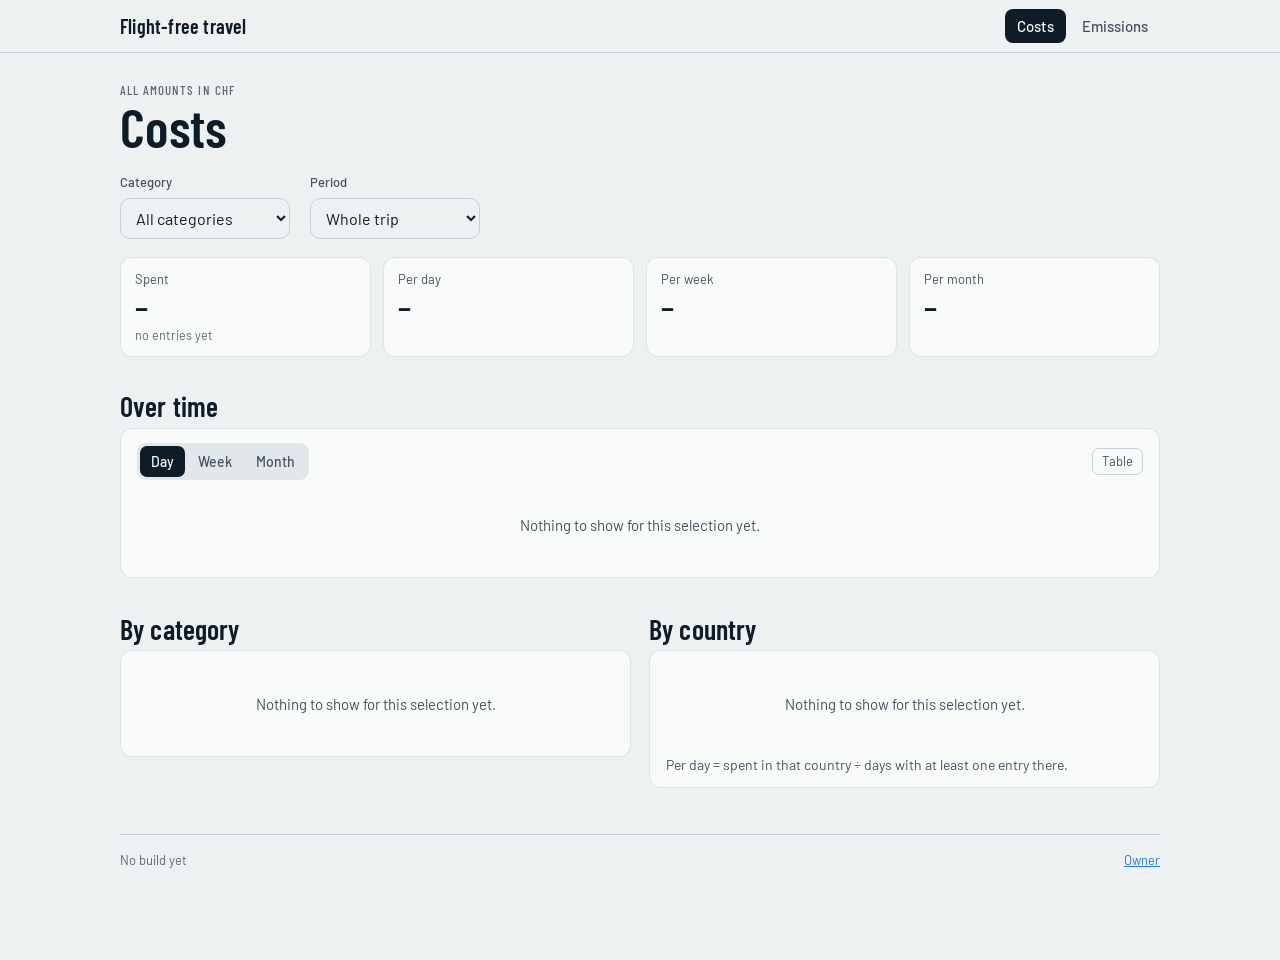
==== site/costs/index.html @ 5e5956b8 "intital draft" ====
<!doctype html>
<html lang="en">
<head>
<meta charset="utf-8">
<meta name="viewport" content="width=device-width, initial-scale=1, viewport-fit=cover">
<title>Costs · Flight-free travel</title>
<meta name="description" content="Travel costs in CHF by day, week, month, category and country.">
<meta name="theme-color" content="#0f1c28">
<link rel="manifest" href="../manifest.webmanifest">
<link rel="icon" href="../icons/icon.svg" type="image/svg+xml">
<link rel="apple-touch-icon" href="../icons/apple-touch-icon.png">
<link rel="preconnect" href="https://fonts.googleapis.com">
<link rel="preconnect" href="https://fonts.gstatic.com" crossorigin>
<link rel="stylesheet" href="https://fonts.googleapis.com/css2?family=Barlow+Condensed:wght@500;600&family=Barlow:wght@400;500;600&family=IBM+Plex+Mono:wght@400;500&display=swap">
<link rel="stylesheet" href="../assets/app.css">
<script src="../vendor/d3.v7.9.0.min.js"></script>
<script type="module" src="../assets/costs.js"></script>
</head>
<body>
<header class="topbar"><div class="wrap">
  <a class="brand" href="../">Flight-free travel</a>
  <nav class="nav" aria-label="Pages"><a href="../costs/" aria-current="page">Costs</a><a href="../emissions/">Emissions</a></nav>
  <button class="sync owner-only" id="sync-pill" type="button">Synced</button>
</div></header>

<main class="wrap">
  <section class="page-head">
    <div class="head-row">
      <div>
        <p class="kicker">All amounts in CHF</p>
        <h1>Costs</h1>
      </div>
      <button class="btn primary owner-only" id="add-btn" type="button">Add cost</button>
    </div>
  </section>

  <div class="filters">
    <div class="field"><label for="f-cat">Category</label><select id="f-cat" class="plain"></select></div>
    <div class="field"><label for="f-period">Period</label>
      <select id="f-period" class="plain">
        <option value="all">Whole trip</option>
        <option value="30">Last 30 days</option>
        <option value="month">This month</option>
      </select>
    </div>
  </div>

  <section class="kpis" id="kpis" aria-label="Key figures"></section>

  <section class="block" aria-labelledby="h-time">
    <h2 id="h-time">Over time</h2>
    <figure class="card">
      <div class="fig-head">
        <div class="seg" id="grain-seg" role="radiogroup" aria-label="Group by">
          <input type="radio" name="grain" id="g-day" value="day" checked><label for="g-day">Day</label>
          <input type="radio" name="grain" id="g-week" value="week"><label for="g-week">Week</label>
          <input type="radio" name="grain" id="g-month" value="month"><label for="g-month">Month</label>
        </div>
        <button class="tbtn" type="button" data-table="time" aria-pressed="false">Table</button>
      </div>
      <div class="chart" id="time-chart"></div>
      <div class="ftable" id="time-table" hidden></div>
    </figure>
  </section>

  <section class="block">
    <div class="two">
      <div>
        <h2 class="h2" id="h-cat">By category</h2>
        <figure class="card" aria-labelledby="h-cat">
          <div class="chart" id="cat-chart"></div>
        </figure>
      </div>
      <div>
        <h2 class="h2" id="h-country">By country</h2>
        <figure class="card" aria-labelledby="h-country">
          <div class="chart" id="country-chart"></div>
          <p class="explain">Per day = spent in that country ÷ days with at least one entry there.</p>
        </figure>
      </div>
    </div>
  </section>

  <section class="block owner-only" aria-labelledby="h-entries">
    <h2 id="h-entries">Entries</h2>
    <p class="lede">Tap an entry to change or delete it. Changes are saved to the repo; friends see them after the next build, about two minutes later.</p>
    <div id="entries"></div>
  </section>

  <footer class="end"><span id="foot"></span><a href="#" data-owner-link>Owner</a></footer>
</main>
<button class="fab owner-only" id="fab" type="button" aria-label="Add cost">+</button>
</body>
</html>
---- site/assets/app.css ----
/* Flight-free travel: shared tokens and components for every page.
   Layout: one ledger column per page; summary first, then evidence, then (owner only) the editor. */
:root {
  --page: #edf1f2;
  --surface: #f9fbfb;
  --surface-2: #f0f4f5;
  --ink: #0f1c28;
  --ink-2: #45525f;
  --muted: #5d6975;
  --grid: #e0e6e9;
  --rule: #c7d0d6;
  --ring: rgba(15, 28, 40, 0.10);
  --actual: #2a78d6;
  --flying: #eb6834;
  --actual-wash: rgba(42, 120, 214, 0.13);
  --flying-wash: rgba(235, 104, 52, 0.15);
  --seg-track: #e1e7ea;
  --seg-on: #0f1c28;
  --seg-on-ink: #f9fbfb;
  --good-ink: #006300;
  --bad-ink: #d03b3b;
  --warn-ink: #8a5a00;
  --tip-shadow: 0 6px 24px rgba(15, 28, 40, 0.16);
  --dialog-shadow: 0 24px 80px rgba(15, 28, 40, 0.28);
  --font-display: "Barlow Condensed", "Arial Narrow", sans-serif;
  --font-ui: "Barlow", system-ui, -apple-system, "Segoe UI", Roboto, sans-serif;
  --font-mono: "IBM Plex Mono", ui-monospace, "SF Mono", Menlo, Consolas, monospace;
  color-scheme: light;
}
@media (prefers-color-scheme: dark) {
  :root:not([data-theme="light"]) {
    --page: #0a1016; --surface: #111a22; --surface-2: #16212b; --ink: #e7edf1; --ink-2: #b4c0c9;
    --muted: #8794a0; --grid: #1f2a34; --rule: #34424d; --ring: rgba(255, 255, 255, 0.10);
    --actual: #3987e5; --flying: #d95926; --actual-wash: rgba(57, 135, 229, 0.20);
    --flying-wash: rgba(217, 89, 38, 0.22); --seg-track: #1a2530; --seg-on: #e7edf1;
    --seg-on-ink: #0a1016; --good-ink: #0ca30c; --bad-ink: #e66767; --warn-ink: #e0a43c;
    --tip-shadow: 0 6px 24px rgba(0, 0, 0, 0.5); --dialog-shadow: 0 24px 80px rgba(0, 0, 0, 0.6);
    color-scheme: dark;
  }
}
:root[data-theme="dark"] {
  --page: #0a1016; --surface: #111a22; --surface-2: #16212b; --ink: #e7edf1; --ink-2: #b4c0c9;
  --muted: #8794a0; --grid: #1f2a34; --rule: #34424d; --ring: rgba(255, 255, 255, 0.10);
  --actual: #3987e5; --flying: #d95926; --actual-wash: rgba(57, 135, 229, 0.20);
  --flying-wash: rgba(217, 89, 38, 0.22); --seg-track: #1a2530; --seg-on: #e7edf1;
  --seg-on-ink: #0a1016; --good-ink: #0ca30c; --bad-ink: #e66767; --warn-ink: #e0a43c;
  --tip-shadow: 0 6px 24px rgba(0, 0, 0, 0.5); --dialog-shadow: 0 24px 80px rgba(0, 0, 0, 0.6);
  color-scheme: dark;
}

*, *::before, *::after { box-sizing: border-box; }
html { -webkit-text-size-adjust: 100%; }
body { margin: 0; background: var(--page); color: var(--ink); font-family: var(--font-ui); font-size: 15px; line-height: 1.5; padding-top: env(safe-area-inset-top, 0px); padding-bottom: env(safe-area-inset-bottom, 0px); }
img { max-width: 100%; }
[hidden] { display: none !important; }
h1, h2, h3 { text-wrap: balance; margin: 0; }
p { margin: 0; }
a { color: var(--actual); }
button, input, select, textarea { font: inherit; color: inherit; }
.wrap { max-width: 1120px; margin: 0 auto; padding-inline: clamp(16px, 4vw, 40px); }
.kicker, legend, .eyebrow { font-family: var(--font-display); text-transform: uppercase; letter-spacing: 0.08em; font-size: 13px; color: var(--muted); font-weight: 500; }
.muted { color: var(--muted); }
.num { font-variant-numeric: tabular-nums; }

/* owner-only UI is hidden for friends viewing the site */
body:not(.owner) .owner-only { display: none !important; }

/* ---------- top bar */
.topbar { border-bottom: 1px solid var(--rule); background: var(--page); }
.topbar .wrap { display: flex; align-items: center; gap: 8px 18px; min-height: 52px; flex-wrap: wrap; padding-block: 6px; }
.brand { font-family: var(--font-display); font-weight: 600; font-size: 20px; letter-spacing: 0.01em; color: var(--ink); text-decoration: none; margin-right: auto; }
.nav { display: flex; gap: 4px; }
.nav a { text-decoration: none; color: var(--ink-2); padding: 6px 12px; border-radius: 8px; font-weight: 500; }
.nav a[aria-current="page"] { background: var(--seg-on); color: var(--seg-on-ink); }
.nav a:focus-visible { outline: 2px solid var(--actual); outline-offset: 2px; }
.sync { display: inline-flex; align-items: center; gap: 6px; font-size: 13px; color: var(--ink-2); border: 1px solid var(--rule); border-radius: 999px; padding: 3px 10px; background: var(--surface); cursor: pointer; }
.sync::before { content: ""; width: 8px; height: 8px; border-radius: 50%; background: var(--good-ink); }
.sync[data-state="pending"]::before, .sync[data-state="syncing"]::before { background: var(--warn-ink); }
.sync[data-state="error"]::before, .sync[data-state="offline"]::before { background: var(--bad-ink); }

/* ---------- page head */
.page-head { padding-block: 28px 14px; display: grid; gap: 8px; }
.page-head h1 { font-family: var(--font-display); font-weight: 600; font-size: clamp(36px, 6vw, 54px); line-height: 0.98; letter-spacing: 0.005em; }
.page-head .sub { color: var(--ink-2); max-width: 66ch; font-size: 16px; }
.head-row { display: flex; align-items: flex-end; justify-content: space-between; gap: 12px 20px; flex-wrap: wrap; }

/* ---------- buttons */
.btn { display: inline-flex; align-items: center; justify-content: center; gap: 6px; border: 1px solid var(--rule); background: var(--surface); color: var(--ink); border-radius: 10px; padding: 8px 14px; font-weight: 500; cursor: pointer; text-decoration: none; }
.btn:hover { border-color: var(--ink-2); }
.btn.primary { background: var(--seg-on); color: var(--seg-on-ink); border-color: var(--seg-on); }
.btn.danger { color: var(--bad-ink); }
.btn.small { padding: 4px 10px; font-size: 13px; border-radius: 8px; }
.btn:focus-visible, .linkbtn:focus-visible { outline: 2px solid var(--actual); outline-offset: 2px; }
.btn:disabled { opacity: 0.5; cursor: default; }
.linkbtn { background: none; border: 0; padding: 0; color: var(--actual); cursor: pointer; text-decoration: underline; text-underline-offset: 3px; font-size: 14px; }
.fab { position: fixed; right: max(16px, env(safe-area-inset-right, 0px)); bottom: calc(16px + env(safe-area-inset-bottom, 0px)); width: 58px; height: 58px; border-radius: 50%; border: 0; background: var(--seg-on); color: var(--seg-on-ink); font-size: 30px; line-height: 1; box-shadow: var(--tip-shadow); cursor: pointer; z-index: 30; display: none; }
@media (max-width: 760px) { body.owner .fab { display: block; } }

/* ---------- segmented controls and lens bar */
.lensbar { position: sticky; top: env(safe-area-inset-top, 0px); z-index: 20; background: color-mix(in srgb, var(--page) 93%, transparent); -webkit-backdrop-filter: blur(8px); backdrop-filter: blur(8px); border-block: 1px solid var(--rule); }
.lensbar-in { padding-block: 10px; }
.lens-row { display: flex; flex-wrap: wrap; gap: 10px 22px; align-items: flex-end; }
fieldset.lens { border: 0; margin: 0; padding: 0; min-width: 0; }
legend { padding: 0; margin-bottom: 4px; font-size: 12px; }
.seg { display: inline-flex; flex-wrap: wrap; background: var(--seg-track); border-radius: 9px; padding: 3px; gap: 2px; }
.seg input { position: absolute; opacity: 0; width: 1px; height: 1px; pointer-events: none; }
.seg label { padding: 5px 11px; border-radius: 7px; font-size: 14px; font-weight: 500; color: var(--ink-2); cursor: pointer; white-space: nowrap; user-select: none; }
.seg label:hover { color: var(--ink); }
.seg input:checked + label { background: var(--seg-on); color: var(--seg-on-ink); }
.seg input:focus-visible + label { outline: 2px solid var(--actual); outline-offset: 2px; }
.lens-extra { display: flex; gap: 14px; align-items: center; flex-wrap: wrap; font-size: 14px; color: var(--ink-2); padding-top: 8px; }
.lens-extra label { display: inline-flex; gap: 7px; align-items: center; cursor: pointer; }
.lens-extra input { width: 16px; height: 16px; accent-color: var(--ink); }
.lens-toggle { display: none; width: 100%; text-align: left; background: var(--surface); border: 1px solid var(--ring); border-radius: 10px; padding: 8px 12px; color: var(--ink); cursor: pointer; }
.lens-toggle span { color: var(--ink-2); }
@media (max-width: 760px) {
  .lens-toggle { display: block; }
  .lens-row, .lens-extra { display: none; }
  body.lens-open .lens-row { display: flex; margin-top: 10px; }
  body.lens-open .lens-extra { display: flex; }
}

/* ---------- figures */
.hero { display: grid; grid-template-columns: minmax(0, 0.95fr) minmax(0, 1.05fr); gap: 20px 40px; align-items: end; padding-block: 28px; }
.hero-num { font-weight: 600; font-size: clamp(54px, 10vw, 88px); line-height: 0.92; letter-spacing: -0.015em; margin-top: 6px; }
.hero-num .unit { font-size: 0.34em; font-weight: 500; color: var(--ink-2); letter-spacing: 0; }
.hero-range { color: var(--ink-2); margin-top: 8px; }
.hero-range b { color: var(--ink); font-weight: 600; }
.pair { display: flex; flex-wrap: wrap; gap: 14px 34px; margin: 18px 0 0; }
.pair dt { font-size: 13px; color: var(--ink-2); display: flex; align-items: center; gap: 7px; }
.pair dd { margin: 2px 0 0; font-size: 26px; font-weight: 600; line-height: 1.1; }
.pair dd.r { font-size: 13px; font-weight: 400; color: var(--muted); margin-top: 2px; }
@media (max-width: 760px) { .hero { grid-template-columns: 1fr; padding-block: 20px; } }
.lkey { display: inline-block; width: 16px; height: 0; border-top: 2.5px solid currentColor; border-radius: 2px; vertical-align: middle; }
.lkey.actual { color: var(--actual); } .lkey.flying { color: var(--flying); } .lkey.series { color: var(--actual); }
.lkey.planned { border-top-style: dashed; color: var(--muted); }
.dotkey { display: inline-block; width: 10px; height: 10px; border-radius: 50%; background: var(--ink); }
.dotkey.hollow { background: var(--surface); border: 2px solid var(--ink-2); width: 8px; height: 8px; }
.dotkey.flying-hollow { background: var(--surface); border: 2px solid var(--flying); width: 9px; height: 9px; }

.kpis { display: grid; grid-template-columns: repeat(4, minmax(0, 1fr)); gap: 12px; padding-block: 8px 4px; }
@media (max-width: 760px) { .kpis { grid-template-columns: repeat(2, minmax(0, 1fr)); } }
.kpi { background: var(--surface); border: 1px solid var(--ring); border-radius: 12px; padding: 12px 14px; min-width: 0; }
.kpi .label { font-size: 13px; color: var(--ink-2); }
.kpi .value { font-size: 28px; font-weight: 600; line-height: 1.15; margin-top: 2px; }
.kpi .value small { font-size: 14px; font-weight: 500; color: var(--ink-2); }
.kpi .sub { font-size: 12.5px; color: var(--muted); margin-top: 2px; }

.block { padding-block: 30px 6px; }
.block > h2, .h2 { font-family: var(--font-display); font-weight: 600; font-size: 28px; line-height: 1.1; margin: 0 0 6px; letter-spacing: 0.005em; }
.filters .field { min-width: 170px; }
.lede { max-width: 70ch; color: var(--ink-2); margin-bottom: 14px; }
.lede b { color: var(--ink); font-weight: 600; }
figure.card, .card { margin: 0; background: var(--surface); border: 1px solid var(--ring); border-radius: 12px; padding: 14px 16px 12px; min-width: 0; }
.fig-head { display: flex; justify-content: space-between; align-items: center; gap: 8px 16px; flex-wrap: wrap; margin-bottom: 6px; }
.legend { display: flex; gap: 6px 18px; flex-wrap: wrap; font-size: 13px; color: var(--ink-2); align-items: center; }
.legend > span { display: inline-flex; gap: 7px; align-items: center; }
.tbtn { background: none; border: 1px solid var(--rule); border-radius: 7px; padding: 3px 9px; color: var(--ink-2); cursor: pointer; font-size: 13px; }
.tbtn[aria-pressed="true"] { background: var(--seg-track); color: var(--ink); }
.tbtn:focus-visible { outline: 2px solid var(--actual); outline-offset: 2px; }
.chart { width: 100%; position: relative; }
.chart svg { display: block; overflow: visible; }
.scroll-x { overflow-x: auto; -webkit-overflow-scrolling: touch; }
.explain { margin-top: 10px; font-size: 14px; color: var(--ink-2); max-width: 78ch; }
.two { display: grid; grid-template-columns: minmax(0, 1fr) minmax(0, 1fr); gap: 18px; align-items: start; }
@media (max-width: 900px) { .two { grid-template-columns: 1fr; } }
.callout { margin-top: 12px; padding: 10px 12px; border-radius: 10px; background: var(--surface-2); font-size: 14px; color: var(--ink-2); }
.callout b { color: var(--ink); }
.empty { padding: 28px 16px; text-align: center; color: var(--ink-2); }
.empty b { color: var(--ink); display: block; font-size: 17px; margin-bottom: 4px; }
.ftable { margin-top: 10px; }
.filters { display: flex; flex-wrap: wrap; gap: 10px 20px; align-items: flex-end; padding-block: 6px 10px; }
select.plain { border: 1px solid var(--rule); background: var(--surface); border-radius: 9px; padding: 6px 10px; }

/* svg text */
.ax text { fill: var(--muted); font-size: 11.5px; font-family: var(--font-ui); font-variant-numeric: tabular-nums; }
.ax line, .ax path { stroke: var(--grid); }
.ax .base { stroke: var(--rule); }
.lbl { fill: var(--ink-2); font-size: 12.5px; }
.lbl-strong { fill: var(--ink); font-size: 13.5px; font-weight: 600; }
.lbl-muted { fill: var(--muted); font-size: 11.5px; }
.halo { paint-order: stroke; stroke: var(--surface); stroke-width: 4px; stroke-linejoin: round; }
.good { color: var(--good-ink); fill: var(--good-ink); }
.bad { color: var(--bad-ink); fill: var(--bad-ink); }

/* tooltip */
#tip { position: fixed; z-index: 60; pointer-events: none; background: var(--surface); color: var(--ink); border: 1px solid var(--ring); box-shadow: var(--tip-shadow); border-radius: 9px; padding: 8px 11px; font-size: 13px; max-width: 300px; line-height: 1.4; }
#tip .t-h { color: var(--ink-2); font-size: 12.5px; margin-bottom: 4px; }
#tip .t-r { display: flex; gap: 8px; align-items: baseline; }
#tip .t-v { font-weight: 600; white-space: nowrap; }
#tip .t-l { color: var(--ink-2); }
#tip .t-k { display: inline-block; width: 12px; height: 0; border-top: 2.5px solid; align-self: center; flex: none; }

/* tables */
.tblwrap { overflow-x: auto; }
table.data { width: 100%; border-collapse: collapse; font-size: 14px; font-variant-numeric: tabular-nums; }
table.data th { text-align: left; font-weight: 600; color: var(--muted); font-size: 12px; text-transform: uppercase; letter-spacing: 0.06em; border-bottom: 1px solid var(--rule); padding: 8px 10px; white-space: nowrap; }
table.data td { padding: 9px 10px; border-bottom: 1px solid var(--grid); vertical-align: top; }
table.data .num { text-align: right; white-space: nowrap; }
table.data .sm { display: block; color: var(--muted); font-size: 12.5px; }
table.data tr.planned td { color: var(--ink-2); }
.badge { display: inline-block; min-width: 22px; padding: 0 5px; text-align: center; border: 1px solid var(--rule); border-radius: 6px; font-weight: 600; font-size: 12px; line-height: 20px; color: var(--ink); }
.pill { display: inline-block; padding: 0 7px; border-radius: 999px; font-size: 11.5px; line-height: 19px; border: 1px dashed var(--rule); color: var(--ink-2); margin-left: 6px; white-space: nowrap; }
.pill.solid { border-style: solid; }
.pill.warn { border-color: var(--warn-ink); color: var(--warn-ink); border-style: solid; }
.how { background: none; border: 1px solid var(--rule); border-radius: 7px; padding: 2px 8px; color: var(--ink-2); cursor: pointer; font-size: 13px; white-space: nowrap; }
.how[aria-expanded="true"] { background: var(--seg-track); color: var(--ink); }
tr.trace-row td { background: var(--surface-2); border-bottom: 1px solid var(--grid); }
.trace { font-family: var(--font-mono); font-size: 12.5px; white-space: pre-wrap; color: var(--ink); margin: 0; line-height: 1.55; }
.trace .src { color: var(--muted); }

/* ---------- editor lists */
.ed-tabs { display: flex; gap: 8px; margin-bottom: 12px; flex-wrap: wrap; align-items: center; }
.ed-group { border: 1px solid var(--ring); border-radius: 12px; background: var(--surface); margin-bottom: 12px; overflow: hidden; }
.ed-group > header { display: flex; justify-content: space-between; align-items: center; gap: 8px 12px; flex-wrap: wrap; padding: 10px 14px; background: var(--surface-2); border-bottom: 1px solid var(--grid); }
.ed-group > header h3 { font-size: 15px; font-weight: 600; }
.ed-group > header .muted { font-size: 13px; }
.ed-sub { padding: 6px 14px 2px; font-family: var(--font-display); text-transform: uppercase; letter-spacing: 0.08em; font-size: 12px; color: var(--muted); }
.ed-row { display: grid; grid-template-columns: minmax(0, 1fr) auto; gap: 4px 12px; align-items: center; padding: 9px 14px; border-top: 1px solid var(--grid); cursor: pointer; }
.ed-row:first-of-type { border-top: 0; }
.ed-row:hover { background: var(--surface-2); }
.ed-row:focus-visible { outline: 2px solid var(--actual); outline-offset: -2px; }
.ed-row .t { font-weight: 500; min-width: 0; overflow-wrap: anywhere; }
.ed-row .d { font-size: 13px; color: var(--muted); }
.ed-row .v { font-weight: 600; text-align: right; white-space: nowrap; font-variant-numeric: tabular-nums; }
.ed-row.pending .t::after { content: " · not synced"; color: var(--warn-ink); font-weight: 400; font-size: 13px; }
.ed-day { padding: 8px 14px 4px; font-size: 13px; color: var(--muted); display: flex; justify-content: space-between; border-top: 1px solid var(--grid); background: var(--surface-2); }
.issues li { margin-bottom: 4px; }

/* ---------- dialogs and forms */
dialog.sheet { border: 0; padding: 0; border-radius: 16px; background: var(--surface); color: var(--ink); width: min(560px, calc(100vw - 24px)); max-height: calc(100dvh - 32px); box-shadow: var(--dialog-shadow); }
dialog.sheet::backdrop { background: rgba(5, 10, 15, 0.5); }
@media (max-width: 600px) { dialog.sheet { margin: auto auto 0; width: 100vw; max-width: 100vw; border-radius: 16px 16px 0 0; } }
.sheet form { display: grid; gap: 14px; padding: 18px 18px calc(18px + env(safe-area-inset-bottom, 0px)); }
.sheet h2 { font-family: var(--font-display); font-weight: 600; font-size: 24px; }
.field { display: grid; gap: 5px; min-width: 0; }
.field > label, .field > .flabel { font-size: 13px; color: var(--ink-2); font-weight: 500; }
.field .hint { font-size: 12.5px; color: var(--muted); }
.field input[type="text"], .field input[type="number"], .field input[type="date"], .field input[type="password"], .field select, .field textarea {
  width: 100%; border: 1px solid var(--rule); background: var(--page); border-radius: 10px; padding: 9px 11px; font-size: 16px; min-width: 0; }
.field input:focus-visible, .field select:focus-visible, .field textarea:focus-visible { outline: 2px solid var(--actual); outline-offset: 1px; border-color: transparent; }
.field input.big { font-size: 30px; font-weight: 600; padding: 8px 12px; }
.field.invalid input, .field.invalid select, .field.invalid .chips { outline: 2px solid var(--bad-ink); outline-offset: 1px; }
.row2 { display: grid; grid-template-columns: minmax(0, 1fr) minmax(0, 1fr); gap: 12px; }
.chips { display: flex; flex-wrap: wrap; gap: 6px; border-radius: 10px; }
.chips input { position: absolute; opacity: 0; width: 1px; height: 1px; pointer-events: none; }
.chips label { border: 1px solid var(--rule); border-radius: 999px; padding: 6px 12px; cursor: pointer; font-size: 14px; user-select: none; }
.chips input:checked + label { background: var(--seg-on); color: var(--seg-on-ink); border-color: var(--seg-on); }
.chips input:focus-visible + label { outline: 2px solid var(--actual); outline-offset: 2px; }
.checkline { display: flex; gap: 8px; align-items: center; font-size: 14px; }
.checkline input { width: 18px; height: 18px; accent-color: var(--ink); }
.actions { display: flex; gap: 10px; justify-content: space-between; flex-wrap: wrap; padding-top: 4px; }
.actions .right { display: flex; gap: 10px; margin-left: auto; }
.form-error { color: var(--bad-ink); font-size: 14px; }

/* toast */
#toast { position: fixed; left: 50%; transform: translateX(-50%); bottom: calc(88px + env(safe-area-inset-bottom, 0px)); background: var(--seg-on); color: var(--seg-on-ink); padding: 8px 14px; border-radius: 10px; font-size: 14px; z-index: 70; max-width: calc(100vw - 32px); box-shadow: var(--tip-shadow); }

/* notes / footer */
.notes { display: grid; grid-template-columns: repeat(auto-fit, minmax(260px, 1fr)); gap: 18px 28px; margin-top: 8px; }
.notes h3 { font-family: var(--font-display); font-size: 19px; font-weight: 600; margin: 0 0 4px; letter-spacing: 0.01em; }
.notes p { color: var(--ink-2); font-size: 14px; }
.notes p + p { margin-top: 6px; }
.grades { display: grid; grid-template-columns: max-content minmax(0, 1fr); gap: 5px 10px; font-size: 14px; color: var(--ink-2); margin: 6px 0 0; }
.grades dd { margin: 0; }
footer.end { margin-top: 40px; padding-block: 16px 90px; border-top: 1px solid var(--rule); color: var(--muted); font-size: 13px; display: flex; gap: 8px 18px; flex-wrap: wrap; justify-content: space-between; }
@media (prefers-reduced-motion: no-preference) { .fade { transition: opacity 0.18s ease; } }
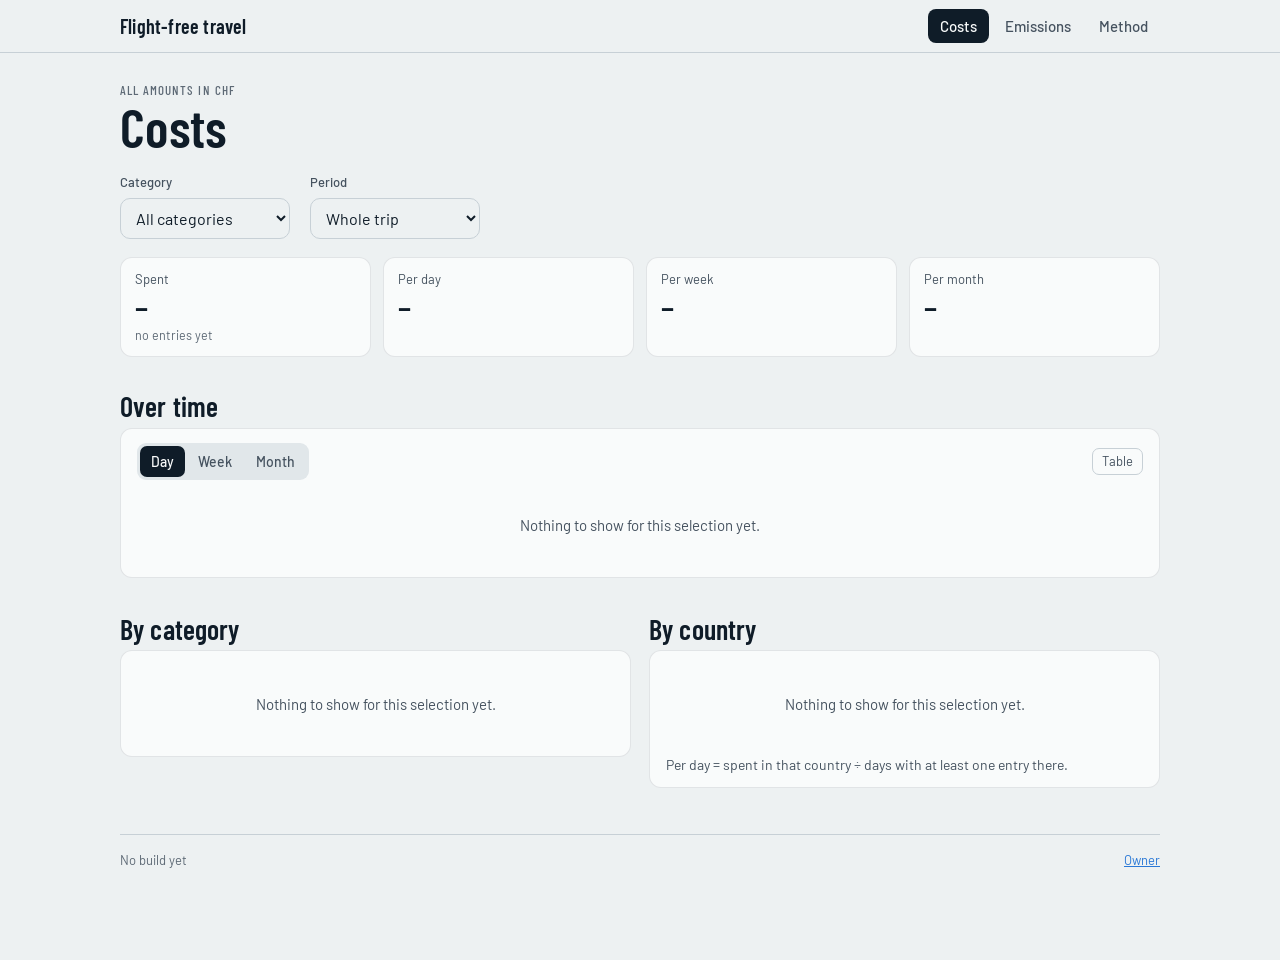
==== commit dd22c944: "Method page, default factor table, engine hours for sailing - New Method page for friends: what coun" ====
--- a/site/costs/index.html
+++ b/site/costs/index.html
@@ -19,7 +19,7 @@
 <body>
 <header class="topbar"><div class="wrap">
   <a class="brand" href="../">Flight-free travel</a>
-  <nav class="nav" aria-label="Pages"><a href="../costs/" aria-current="page">Costs</a><a href="../emissions/">Emissions</a></nav>
+  <nav class="nav" aria-label="Pages"><a href="../costs/" aria-current="page">Costs</a><a href="../emissions/">Emissions</a><a href="../method/">Method</a></nav>
   <button class="sync owner-only" id="sync-pill" type="button">Synced</button>
 </div></header>
 
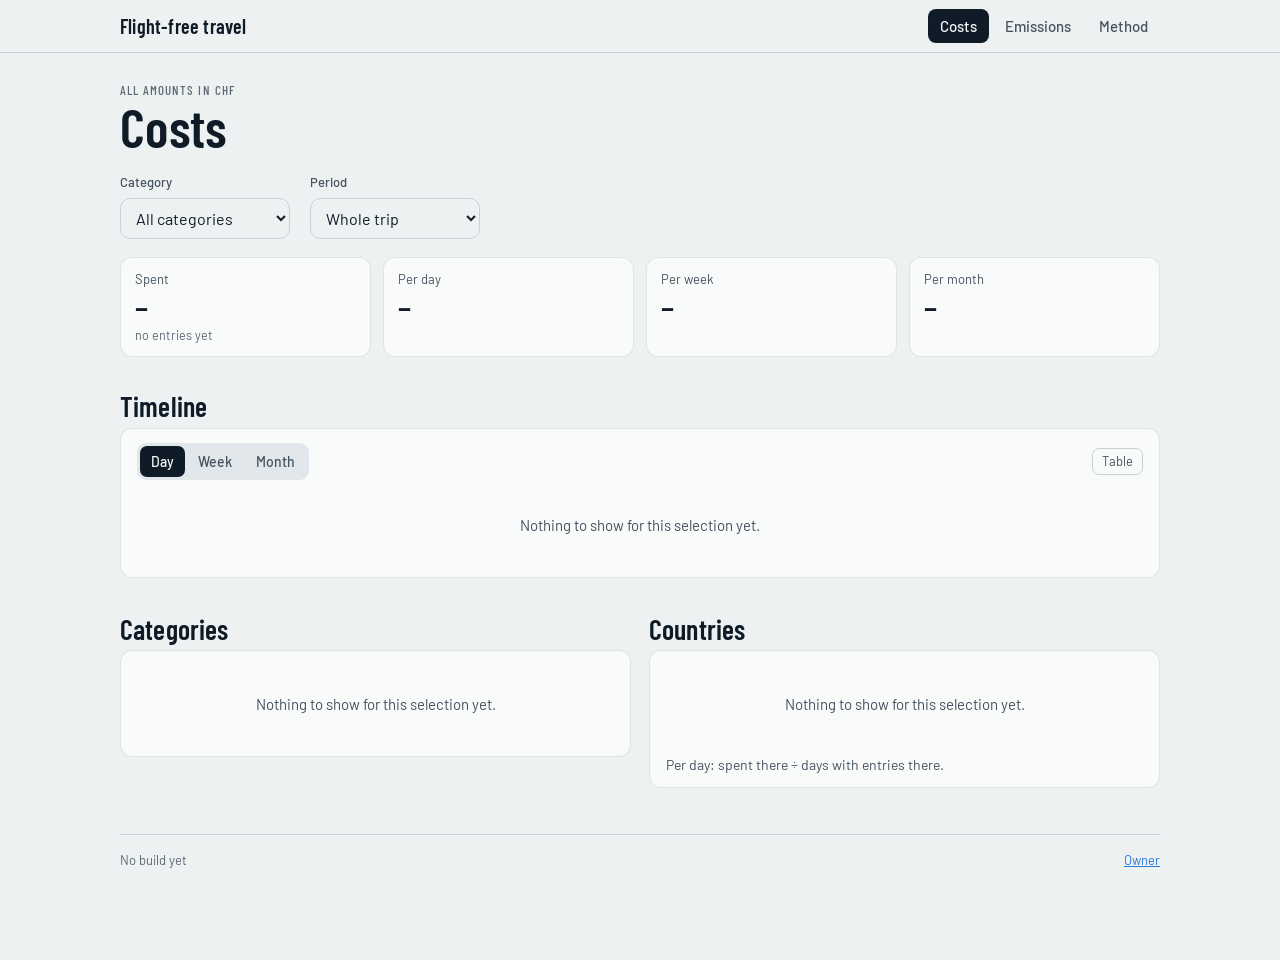
==== commit 3e89578e: "One-word sections, method notes per plot, route that fits the width - Emissions: Avoided, Robustness" ====
--- a/site/costs/index.html
+++ b/site/costs/index.html
@@ -48,7 +48,7 @@
   <section class="kpis" id="kpis" aria-label="Key figures"></section>
 
   <section class="block" aria-labelledby="h-time">
-    <h2 id="h-time">Over time</h2>
+    <h2 id="h-time">Timeline</h2>
     <figure class="card">
       <div class="fig-head">
         <div class="seg" id="grain-seg" role="radiogroup" aria-label="Group by">
@@ -66,16 +66,16 @@
   <section class="block">
     <div class="two">
       <div>
-        <h2 class="h2" id="h-cat">By category</h2>
+        <h2 class="h2" id="h-cat">Categories</h2>
         <figure class="card" aria-labelledby="h-cat">
           <div class="chart" id="cat-chart"></div>
         </figure>
       </div>
       <div>
-        <h2 class="h2" id="h-country">By country</h2>
+        <h2 class="h2" id="h-country">Countries</h2>
         <figure class="card" aria-labelledby="h-country">
           <div class="chart" id="country-chart"></div>
-          <p class="explain">Per day = spent in that country ÷ days with at least one entry there.</p>
+          <p class="explain">Per day: spent there ÷ days with entries there.</p>
         </figure>
       </div>
     </div>
@@ -83,7 +83,7 @@
 
   <section class="block owner-only" aria-labelledby="h-entries">
     <h2 id="h-entries">Entries</h2>
-    <p class="lede">Tap an entry to change or delete it. Changes are saved to the repo; friends see them after the next build, about two minutes later.</p>
+    <p class="lede">Tap an entry to change or delete it.</p>
     <div id="entries"></div>
   </section>
 
--- a/site/assets/app.css
+++ b/site/assets/app.css
@@ -176,6 +176,12 @@
 .ax text { fill: var(--muted); font-size: 11.5px; font-family: var(--font-ui); font-variant-numeric: tabular-nums; }
 .ax line, .ax path { stroke: var(--grid); }
 .ax .base { stroke: var(--rule); }
+.ax .minor { stroke: var(--rule); }
+.fig-tools { display: flex; gap: 6px; margin-left: auto; }
+.method-note { margin-top: 12px; padding: 10px 12px; border-radius: 10px; background: var(--surface-2); font-size: 14px; color: var(--ink-2); max-width: 80ch; }
+.method-note p + p, .method-note p + ul, .method-note ul + p { margin-top: 6px; }
+.method-note ul { padding-left: 18px; margin: 0; }
+.method-note b { color: var(--ink); font-weight: 600; }
 .lbl { fill: var(--ink-2); font-size: 12.5px; }
 .lbl-strong { fill: var(--ink); font-size: 13.5px; font-weight: 600; }
 .lbl-muted { fill: var(--muted); font-size: 11.5px; }
